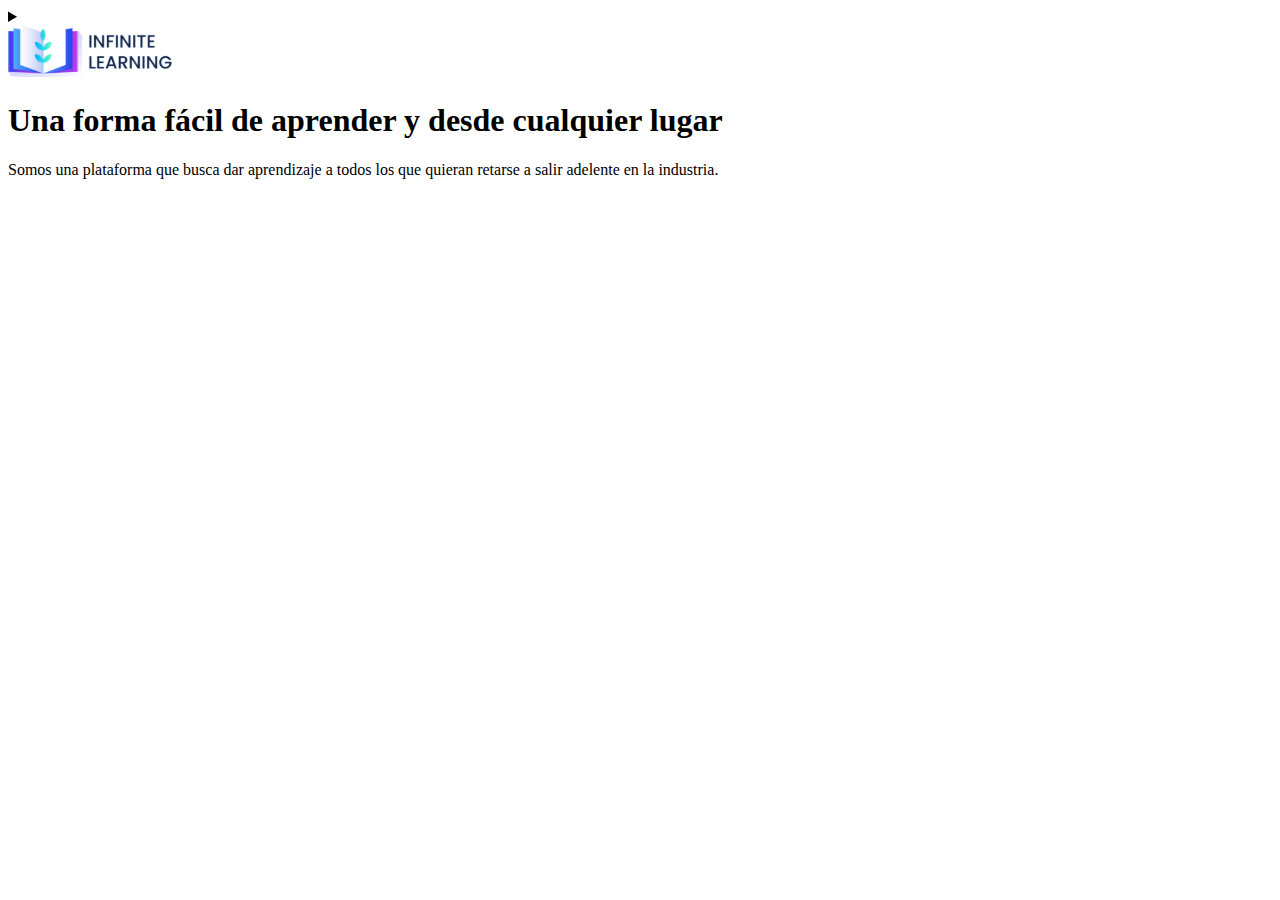
==== index.html @ 198f495c "html and images" ====
<!DOCTYPE html>
<html lang="es">
<head>
  <meta charset="UTF-8">
  <meta http-equiv="X-UA-Compatible" content="IE=edge">
  <meta name="viewport" content="width=device-width, initial-scale=1.0">
  <link rel="preconnect" href="https://fonts.googleapis.com">
  <link rel="preconnect" href="https://fonts.gstatic.com" crossorigin>
  <link href="https://fonts.googleapis.com/css2?family=Poppins:wght@400;500;600;700&display=swap" rel="stylesheet">
  <link rel="stylesheet" href="../sass/styles.css"/>
  <title>Home</title>
</head>
<body>
  <header>
    <details>
      <summary></summary>
      <nav class="menu">
        <a href="index.html">Home</a>
        <a href="../pages/courses.html">Cursos</a>
        <a href="../pages/blog.html">Blog</a>
        <a href="../pages/profile.html">Perfil</a>
        <a href="#link">Registrarse</a>
        <a href="#link">Iniciar Sesión</a>
      </nav>
    </details>
    <img class="header__logo" src="../images/logo-proyecto.svg" alt="">
  </header>
  <body>
    <div class="home">
      <div>
        <h1 class="home_title">Una forma fácil de aprender y desde cualquier lugar</h1>
        <p class="home__description">Somos una plataforma que busca dar aprendizaje a todos los que quieran retarse a salir adelente en la industria.</p>
      </div>
    </div>
  </body>
</html>
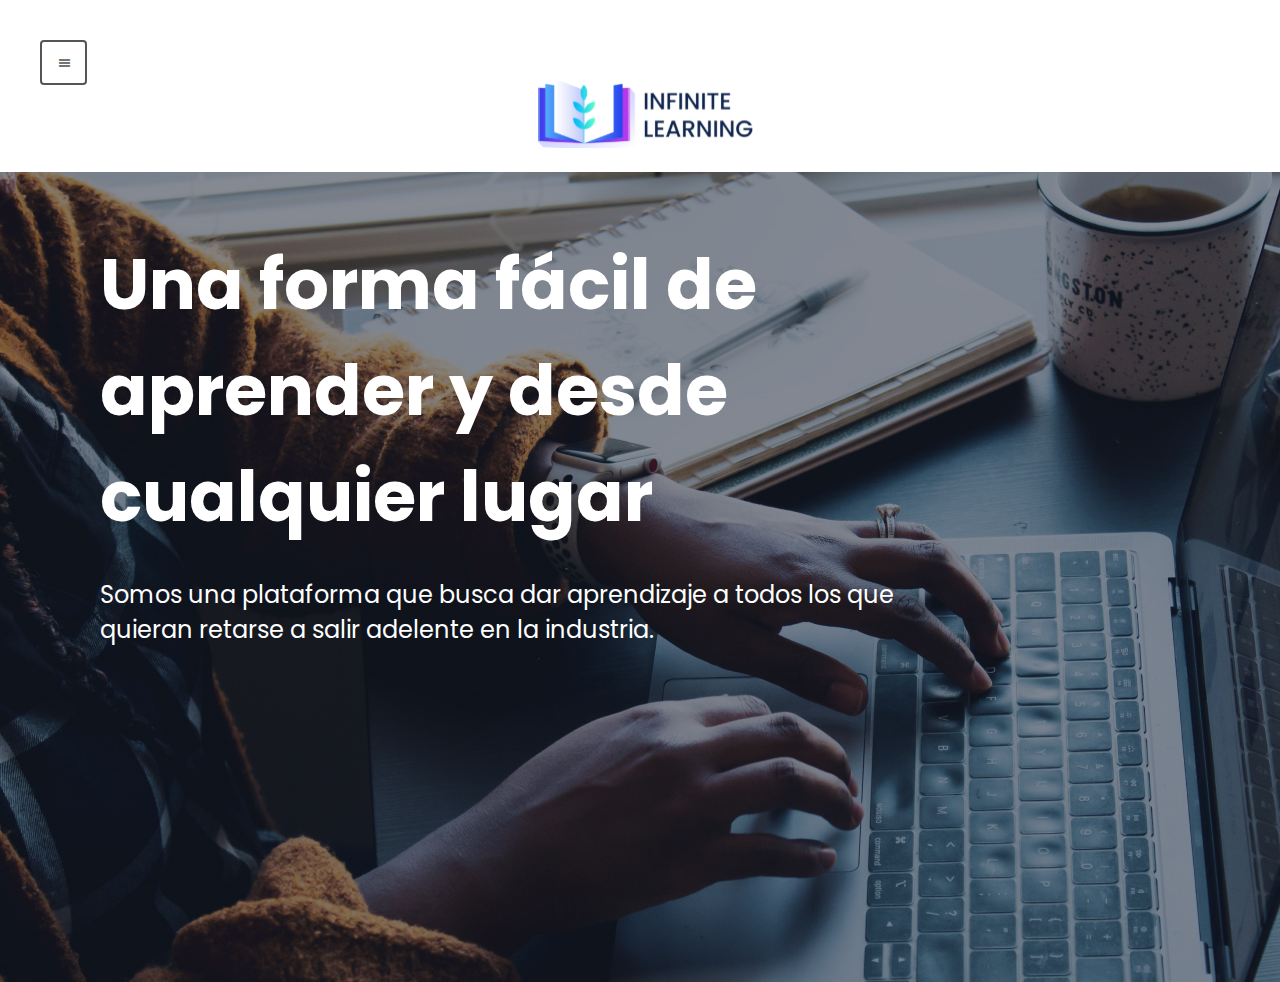
==== commit 71815bdb: "Some styles changes" ====
--- a/index.html
+++ b/index.html
@@ -7,7 +7,7 @@
   <link rel="preconnect" href="https://fonts.googleapis.com">
   <link rel="preconnect" href="https://fonts.gstatic.com" crossorigin>
   <link href="https://fonts.googleapis.com/css2?family=Poppins:wght@400;500;600;700&display=swap" rel="stylesheet">
-  <link rel="stylesheet" href="../sass/styles.css"/>
+  <link rel="stylesheet" href="./sass/styles.css"/>
   <title>Home</title>
 </head>
 <body>
--- a/sass/styles.css
+++ b/sass/styles.css
@@ -0,0 +1,1128 @@
+@import url("https://fonts.googleapis.com/css2?family=Poppins:wght@400;500;600;700&display=swap");
+@import url("https://fonts.googleapis.com/css2?family=Poppins:wght@400;500;600;700&display=swap");
+@import url("https://fonts.googleapis.com/css2?family=Poppins:wght@400;500;600;700&display=swap");
+@import url("https://fonts.googleapis.com/css2?family=Poppins:wght@400;500;600;700&display=swap");
+@import url("https://fonts.googleapis.com/css2?family=Poppins:wght@400;500;600;700&display=swap");
+@import url("https://fonts.googleapis.com/css2?family=Poppins:wght@400;500;600;700&display=swap");
+@import url("https://fonts.googleapis.com/css2?family=Poppins:wght@400;500;600;700&display=swap");
+@import url("https://fonts.googleapis.com/css2?family=Poppins:wght@400;500;600;700&display=swap");
+@import url("https://fonts.googleapis.com/css2?family=Poppins:wght@400;500;600;700&display=swap");
+body {
+  font-family: "Poppins", sans-serif;
+}
+
+.fonts {
+  color: #333333;
+}
+
+.fonts__h1 {
+  font-weight: 600;
+  font-size: 30px;
+}
+
+.fonts--flex {
+  display: flex;
+}
+
+.fonts__div--margin {
+  margin-right: 80px;
+  margin-left: 6px;
+}
+
+.fonts__h2 {
+  font-weight: 700;
+  font-size: 16px;
+}
+
+.fonts-poppins {
+  font-weight: 400;
+  font-size: 32px;
+  margin-top: 20px;
+}
+
+.fonts__p--bold {
+  font-weight: 700;
+  font-size: 55px;
+  margin-top: -13px;
+}
+
+.fonts__span {
+  margin-left: 20px;
+}
+
+.span1 {
+  margin-top: 28px;
+}
+
+.fonts__p--semibold {
+  font-weight: 600;
+  font-size: 40px;
+  margin-top: -40px;
+}
+
+.span2 {
+  margin-top: -14px;
+}
+
+.fonts__p--medium {
+  font-weight: 500;
+  font-size: 30px;
+  margin-top: -20px;
+}
+
+.span3 {
+  margin-top: -5px;
+}
+
+.fonts__p--regular {
+  font-size: 20px;
+  margin-top: -5px;
+}
+
+.span4 {
+  margin-top: -1px;
+}
+
+.color-title {
+  font-weight: 600;
+  font-size: 30px;
+  line-height: 45px;
+  color: #333333;
+}
+
+.color__principal {
+  width: 215px;
+  height: 50px;
+  background-color: #8244AB;
+  border-radius: 7px;
+  display: flex;
+  padding: 12px;
+}
+
+.color__text {
+  margin-left: 15px;
+  width: 48px;
+  font-weight: 600;
+  font-size: 10px;
+  line-height: 15px;
+  color: #FFFFFF;
+}
+
+.color__text--variant {
+  width: 59px;
+}
+
+.flex {
+  width: 230px;
+  height: 50px;
+  display: flex;
+  gap: 10px;
+  list-style: none;
+  padding: 0;
+}
+
+.flex__contain {
+  width: 50px;
+  height: 50px;
+  background: #CFB0E3;
+  border-radius: 11px;
+}
+
+.violet__1 li:nth-child(2) {
+  background: #9F69C3;
+}
+.violet__1 li:nth-child(3) {
+  background: #8244AB;
+}
+.violet__1 li:nth-child(4) {
+  background: #743D98;
+}
+
+.violet__2 li:nth-child(1) {
+  background: #653585;
+}
+.violet__2 li:nth-child(2) {
+  background: #572E72;
+}
+.violet__2 li:nth-child(3) {
+  background: #48265F;
+}
+.violet__2 li:nth-child(4) {
+  background: #3A1E4C;
+}
+
+.violet__3 li:nth-child(1) {
+  background: #2B1739;
+}
+.violet__3 li:nth-child(2) {
+  background: #1D0F26;
+}
+.violet__3 li:nth-child(3) {
+  background: #0E0813;
+}
+.violet__3 li:nth-child(4) {
+  background: #000000;
+}
+
+.secundario {
+  background: #3F75D9;
+}
+
+.blue__1 li:nth-child(1) {
+  background: #A9C1F0;
+}
+.blue__1 li:nth-child(2) {
+  background: #6A94E2;
+}
+.blue__1 li:nth-child(3) {
+  background: #3F75D9;
+}
+.blue__1 li:nth-child(4) {
+  background: #2964D0;
+}
+
+.blue__2 li:nth-child(1) {
+  background: #2457B6;
+}
+.blue__2 li:nth-child(2) {
+  background: #1F4B9C;
+}
+.blue__2 li:nth-child(3) {
+  background: #1A3E82;
+}
+.blue__2 li:nth-child(4) {
+  background: #153268;
+}
+
+.blue__3 li:nth-child(1) {
+  background: #0F254E;
+}
+.blue__3 li:nth-child(2) {
+  background: #0A1934;
+}
+.blue__3 li:nth-child(3) {
+  background: #050C1A;
+}
+.blue__3 li:nth-child(4) {
+  background: #050C1A;
+}
+
+.terciario {
+  background: #333333;
+}
+
+.gray__1 li:nth-child(1) {
+  background: #777777;
+}
+.gray__1 li:nth-child(2) {
+  background: #4A4A4A;
+}
+.gray__1 li:nth-child(3) {
+  background: #333333;
+}
+.gray__1 li:nth-child(4) {
+  background: #2D2D2D;
+}
+
+.gray__2 li:nth-child(1) {
+  background: #282828;
+}
+.gray__2 li:nth-child(2) {
+  background: #222222;
+}
+.gray__2 li:nth-child(3) {
+  background: #1C1C1C;
+}
+.gray__2 li:nth-child(4) {
+  background: #171717;
+}
+
+.gray__3 li:nth-child(1) {
+  background: #111111;
+}
+.gray__3 li:nth-child(2) {
+  background: #0B0B0B;
+}
+.gray__3 li:nth-child(3) {
+  background: #060606;
+}
+.gray__3 li:nth-child(4) {
+  background: #000000;
+}
+
+.contain {
+  display: flex;
+  gap: 24px;
+}
+
+.cards {
+  padding: 13px;
+}
+
+.card-content {
+  border: 4px solid #494949;
+  border-radius: 25px;
+  margin-bottom: 24px;
+}
+
+.card-content__img {
+  width: 100%;
+  border-radius: 20px;
+}
+
+.card-content__title {
+  font-weight: 600;
+  font-size: 27px;
+  line-height: 40px;
+  color: #333333;
+  margin-left: 11px;
+}
+
+.card-content__text {
+  font-weight: 400;
+  font-size: 13px;
+  color: #777777;
+  margin-left: 13px;
+}
+
+.card-content__button {
+  height: 25px;
+  border: 2px solid #3F75D9;
+  border-radius: 15px;
+  font-weight: 500;
+  font-size: 14px;
+  color: #3F75D9;
+  margin-left: 12px;
+  margin-bottom: 20px;
+}
+
+@media screen and (min-width: 720px) and (max-width: 1024px) {
+  cards {
+    width: 90%;
+    margin: 0 auto;
+  }
+  .cards-column {
+    display: flex;
+    justify-content: center;
+    margin: 0 auto;
+    flex-direction: column;
+    width: 70%;
+  }
+  .card-content {
+    width: auto;
+    text-align: center;
+  }
+  .card-content__title {
+    font-size: 29px;
+  }
+  .card-content__text {
+    font-size: 16px;
+    text-align: initial;
+  }
+  .card-content__button {
+    height: 32px;
+    font-size: 16px;
+  }
+}
+@media screen and (min-width: 1024px) {
+  .cards-column {
+    display: flex;
+    width: 100%;
+    gap: 38px;
+  }
+  .card-content {
+    border: 4px solid #494949;
+    border-radius: 25px;
+    margin-bottom: 24px;
+  }
+  .card-content__title {
+    font-size: 25px;
+  }
+  .card-content__text {
+    font-size: 16px;
+  }
+  .card-content__button {
+    height: 30px;
+    font-size: 16px;
+  }
+}
+body {
+  margin: 0 auto;
+}
+
+.home {
+  background-image: url(../../images/home-img.jpg);
+  height: 90vh;
+  background-repeat: no-repeat;
+}
+
+.home_title {
+  padding-top: 120px;
+  padding-left: 27px;
+  font-size: 40px;
+  color: #fff;
+  width: 85%;
+}
+
+.home__description {
+  padding-left: 32px;
+  color: #fff;
+  font-size: 19px;
+  width: 85%;
+}
+
+@media screen and (min-width: 720px) and (max-width: 1024px) {
+  .home {
+    height: 83vh;
+    margin-top: 49px;
+  }
+  .home_title {
+    padding-left: 50px;
+    font-size: 50px;
+  }
+  .home__description {
+    padding-left: 50px;
+    font-size: 25px;
+  }
+}
+@media screen and (min-width: 1024px) {
+  .home_title {
+    padding-left: 100px;
+    font-size: 70px;
+    padding-top: 60px;
+    width: 75%;
+  }
+  .home__description {
+    padding-left: 100px;
+    font-size: 24px;
+    width: 65%;
+    margin-top: -20px;
+  }
+}
+:root {
+  --primColor: #ffff ;
+  --secoColor: #555555;
+  --cornerRad: 4px;
+}
+
+body {
+  background-color: var(--primColor);
+}
+
+.header__logo {
+  width: 140px;
+  position: absolute;
+  left: 41%;
+  top: 9%;
+}
+
+details {
+  margin: 40px;
+}
+
+summary {
+  writing-mode: vertical-lr;
+  text-align: center;
+  padding: 12px 10px;
+  width: 23px;
+  height: 17px;
+  background-color: var(--primColor);
+  border: 2px solid var(--secoColor);
+  border-radius: var(--cornerRad);
+  color: var(--secoColor);
+  cursor: pointer;
+  -webkit-user-select: none;
+     -moz-user-select: none;
+          user-select: none;
+  outline: none;
+  transition: transform 200ms ease-in-out 0s;
+}
+
+summary::before,
+summary::after {
+  position: relative;
+  top: 0;
+  right: 0;
+}
+
+summary::before {
+  content: "";
+}
+
+summary::after {
+  content: "III";
+  letter-spacing: -1px;
+}
+
+summary:hover {
+  transform: scale(1.1);
+}
+
+summary::marker {
+  font-size: 0;
+}
+
+summary::-webkit-details-marker {
+  display: none;
+}
+
+details[open] .menu {
+  animation-name: menuAnim;
+}
+
+details[open] summary::before {
+  content: "X";
+}
+
+details[open] summary::after {
+  content: "";
+}
+
+.menu {
+  height: 0;
+  width: -moz-fit-content;
+  width: fit-content;
+  border-radius: var(--cornerRad);
+  background-color: var(--primColor);
+  box-shadow: 0 4px 12px 0 rgba(0, 0, 0, 0.2);
+  margin-top: 8px;
+  display: flex;
+  flex-direction: column;
+  justify-content: space-between;
+  overflow: hidden;
+  animation: closeMenu 300ms ease-in-out forwards;
+}
+
+.menu a {
+  padding: 12px 24px;
+  margin: 0 16px;
+  color: var(--secoColor);
+  border-bottom: 2px solid rgba(0, 0, 0, 0.1);
+  text-decoration: none;
+  text-align: center;
+  transition: filter 200ms linear 0s;
+}
+
+.menu a:nth-of-type(1) {
+  padding-top: 24px;
+}
+
+.menu a:nth-last-of-type(1) {
+  border-bottom: none;
+}
+
+.menu a:hover {
+  filter: brightness(200%);
+}
+
+details::before {
+  color: var(--secoColor);
+  position: absolute;
+  margin-left: 80px;
+  padding: 10px 10px;
+  opacity: 0.4;
+}
+
+details[open]::before {
+  animation: fadeMe 300ms linear forwards;
+}
+
+@keyframes menuAnim {
+  0% {
+    height: 0;
+  }
+  100% {
+    height: 312px;
+  }
+}
+@keyframes fadeMe {
+  0% {
+    opacity: 0.4;
+  }
+  100% {
+    opacity: 0;
+  }
+}
+@media screen and (min-width: 720px) and (max-width: 1024px) {
+  .header__logo {
+    width: 160px;
+    left: 42%;
+  }
+}
+@media screen and (min-width: 1024px) {
+  .header__logo {
+    width: 215px;
+    left: 42%;
+  }
+}
+header {
+  display: flex;
+  align-items: center;
+}
+
+.profile {
+  margin: 0 auto;
+  width: auto;
+  height: 80vh;
+}
+
+.profile__title {
+  font-size: 24px;
+  font-weight: 500;
+  text-align: right;
+  margin-right: 20px;
+}
+
+.profile__container--position {
+  width: auto;
+  height: 170px;
+  background-color: #F2F4F8;
+  margin: 5px 7px;
+  padding: 2px 8px;
+  border-radius: 15px;
+}
+
+.profile__container-a {
+  display: flex;
+  width: auto;
+  align-items: center;
+}
+
+.profile__container-user {
+  margin-left: 20px;
+  margin-top: 10px;
+}
+
+.profile__name-user {
+  font-size: 13px;
+  font-weight: 500;
+}
+
+.profile__user-twitter {
+  font-size: 11px;
+  position: relative;
+  bottom: 20px;
+}
+
+.profile-img {
+  width: 67px;
+}
+
+.profile__user {
+  width: auto;
+  padding: 0 20px;
+}
+
+.profile__info-user {
+  font-size: 10px;
+  width: auto;
+  border-bottom: 1px solid #BDBDBD;
+}
+
+.profile__colorBorder-user {
+  border: none;
+}
+
+.profile__subinfo-user {
+  font-size: 10px;
+  position: sticky;
+  left: 50%;
+  right: 30%;
+}
+
+.profile__subinfo1-user {
+  font-size: 10px;
+  position: sticky;
+  left: 50%;
+  right: 30%;
+}
+
+.profile__subinfo2-user {
+  font-size: 10px;
+  position: sticky;
+  left: 50%;
+  right: 30%;
+}
+
+.profile__positionsubtitle-curses {
+  text-align: right;
+  position: relative;
+  top: 16px;
+}
+
+.profile__curses {
+  width: auto;
+  padding: 0 20px;
+}
+
+.profile__title-curses {
+  font-size: 11px;
+}
+
+.profile__cont-curses {
+  position: relative;
+  top: 18px;
+  width: 70%;
+}
+
+.profile__bar-curses {
+  background: #BDBDBD;
+  border: 1px solid #BDBDBD;
+  border-radius: 20px;
+  width: auto;
+  height: 8px;
+  position: relative;
+  bottom: 5px;
+}
+
+.profile__barA-curses {
+  border: 1px solid #777777;
+  width: 70%;
+  height: 7px;
+  border-radius: 20px;
+  background: #777777;
+}
+
+.profile__barB-curses {
+  width: 40%;
+  border: 1px solid #777777;
+  height: 7px;
+  border-radius: 20px;
+  background: #777777;
+}
+
+.profile__container-btn {
+  display: grid;
+}
+
+.profile__btn {
+  width: 60%;
+  height: 38px;
+  margin-left: 10px;
+  margin-bottom: 2px;
+  border-radius: 15px;
+  background: #8244AB;
+  border: none;
+  font-size: 20px;
+  color: #fff;
+  display: flex;
+  justify-content: center;
+  align-items: center;
+  cursor: pointer;
+}
+
+.profile-img__btn::before {
+  content: url(/images/white-empty-heart.png);
+  position: relative;
+  width: 20%;
+}
+
+.profile-img__btn2::before {
+  content: url(/images/star.png);
+  position: relative;
+  width: 20%;
+}
+
+@media screen and (min-width: 720px) and (max-width: 1024px) {
+  .profile {
+    height: 90vh;
+  }
+  .profile__title {
+    font-size: 34px;
+  }
+  .profile__container--position {
+    height: 220px;
+  }
+  .profile__info-user {
+    font-size: 15px;
+  }
+  .profile__subinfo-user {
+    font-size: 15px;
+  }
+  .profile__subinfo1-user {
+    font-size: 15px;
+  }
+  .profile__subinfo2-user {
+    font-size: 15px;
+  }
+  .profile__container-a {
+    margin-left: 25px;
+  }
+  .profile__name-user {
+    font-size: 16px;
+  }
+  .profile__user-twitter {
+    font-size: 15px;
+  }
+  .profile__cont-curses {
+    top: 15px;
+  }
+  .profile__title-curses {
+    font-size: 16px;
+  }
+  .profile__bar-curses {
+    height: 15px;
+  }
+  .profile__barA-curses {
+    height: 14px;
+  }
+  .profile__barB-curses {
+    height: 14px;
+  }
+  .profile__container-btn {
+    display: flex;
+  }
+  .profile__btn {
+    width: 47%;
+  }
+}
+@media screen and (min-width: 1024px) {
+  .profile {
+    height: 100vh;
+  }
+  .profile__container--position {
+    display: flex;
+    height: 250px;
+    width: 90%;
+    margin-left: 50px;
+  }
+  .profile__container-a {
+    display: grid;
+    width: 35%;
+    margin-left: 20px;
+  }
+  .profile__title {
+    margin-right: 60px;
+    font-size: 34px;
+  }
+  .profile__user {
+    min-width: 700px;
+    padding: 0 20px;
+    margin-top: 60px;
+  }
+  .profile__container-user {
+    margin-left: 60px;
+    margin-top: 10px;
+  }
+  .profile-img {
+    width: 135px;
+    position: relative;
+    top: 12px;
+    left: 67px;
+  }
+  .profile__name-user {
+    font-size: 20px;
+    font-weight: 500;
+  }
+  .profile__user-twitter {
+    font-size: 17px;
+    position: relative;
+    bottom: 20px;
+    left: 6px;
+  }
+  .profile__info-user {
+    font-size: 20px;
+    font-weight: 500;
+    width: auto;
+  }
+  .profile__subinfo-user {
+    font-size: 20px;
+    left: 65%;
+    font-weight: 500;
+    width: auto;
+  }
+  .profile__subinfo1-user {
+    font-size: 20px;
+    left: 65%;
+    font-weight: 500;
+    width: auto;
+  }
+  .profile__subinfo2-user {
+    font-size: 20px;
+    left: 65%;
+    font-weight: 500;
+    width: auto;
+  }
+  .profile__curses {
+    width: 70%;
+    padding: 0 20px;
+  }
+  .profile__title-curses {
+    font-size: 20px;
+  }
+  .profile__positionsubtitle-curses {
+    text-align: right;
+    position: relative;
+    top: 6px;
+    left: 261px;
+  }
+  .profile__cont-curses {
+    margin-top: -38px;
+    width: 100%;
+  }
+  .profile__bar-curses {
+    width: 100%;
+    height: 22px;
+  }
+  .profile__barA-curses {
+    height: 21px;
+  }
+  .profile__barB-curses {
+    height: 21px;
+  }
+  .profile__container-btn {
+    display: flex;
+  }
+  .profile__btn {
+    width: 47%;
+    margin-top: 10px;
+  }
+}
+.container {
+  text-align: center;
+}
+
+.container__title {
+  font-weight: 600;
+  font-size: 48px;
+  color: #333333;
+}
+
+.container__text {
+  font-weight: 500;
+  font-size: 24px;
+  line-height: 37px;
+  color: #777777;
+  width: 360px;
+  margin: 0 auto;
+}
+
+@media screen and (min-width: 720px) and (max-width: 1024px) {
+  .container__title {
+    font-size: 56px;
+  }
+  .container__text {
+    font-size: 32px;
+    line-height: 40px;
+  }
+}
+@media screen and (min-width: 1024px) {
+  .container__title {
+    font-size: 95px;
+  }
+  .container__text {
+    font-size: 32px;
+    line-height: 48px;
+    width: 784px;
+  }
+}
+.cards {
+  padding: 13px;
+}
+
+.card-content {
+  border: 4px solid #494949;
+  border-radius: 25px;
+  margin-bottom: 24px;
+}
+
+.card-content__img {
+  width: 100%;
+  border-radius: 20px;
+}
+
+.card-content__title {
+  font-weight: 600;
+  font-size: 27px;
+  line-height: 40px;
+  color: #333333;
+  margin-left: 11px;
+}
+
+.card-content__text {
+  font-weight: 400;
+  font-size: 13px;
+  color: #777777;
+  margin-left: 13px;
+}
+
+.card-content__button {
+  height: 25px;
+  border: 2px solid #3F75D9;
+  border-radius: 15px;
+  font-weight: 500;
+  font-size: 14px;
+  color: #3F75D9;
+  margin-left: 12px;
+  margin-bottom: 20px;
+}
+
+@media screen and (min-width: 720px) and (max-width: 1024px) {
+  cards {
+    width: 90%;
+    margin: 0 auto;
+  }
+  .cards-column {
+    display: flex;
+    justify-content: center;
+    margin: 0 auto;
+    flex-direction: column;
+    width: 70%;
+  }
+  .card-content {
+    width: auto;
+    text-align: center;
+  }
+  .card-content__title {
+    font-size: 29px;
+  }
+  .card-content__text {
+    font-size: 16px;
+    text-align: initial;
+  }
+  .card-content__button {
+    height: 32px;
+    font-size: 16px;
+  }
+}
+@media screen and (min-width: 1024px) {
+  .cards-column {
+    display: flex;
+    width: 100%;
+    gap: 38px;
+  }
+  .card-content {
+    border: 4px solid #494949;
+    border-radius: 25px;
+    margin-bottom: 24px;
+  }
+  .card-content__title {
+    font-size: 25px;
+  }
+  .card-content__text {
+    font-size: 16px;
+  }
+  .card-content__button {
+    height: 30px;
+    font-size: 16px;
+  }
+}
+.container-butt {
+  text-align: center;
+}
+
+.container-butt__last {
+  height: 38px;
+  border: 3px solid #BDBDBD;
+  border-radius: 15px;
+  font-weight: 500;
+  font-size: 25px;
+  color: #777777;
+}
+
+@media screen and (min-width: 720px) and (max-width: 1024px) {
+  .container-butt__last {
+    height: 40px;
+    font-size: 16px;
+  }
+}
+@media screen and (min-width: 1024px) {
+  .container-butt__last {
+    height: 40px;
+    font-size: 28px;
+  }
+}
+.navigation {
+  margin-top: 46px;
+  margin-bottom: 56px;
+}
+
+.navigation__btn1 {
+  border: 3px solid #8244AB;
+  border-radius: 15px;
+  width: 271px;
+  height: 38px;
+  font-weight: 500;
+  font-size: 25px;
+  color: #8244AB;
+  margin-right: 23px;
+}
+
+.navigation__btn2 {
+  width: 139px;
+  height: 38px;
+  border: 3px solid #8244AB;
+  border-radius: 15px;
+  font-weight: 500;
+  font-size: 25px;
+  color: #8244AB;
+  margin-bottom: 24px;
+  margin-top: 24px;
+}
+
+.navigation__form {
+  position: relative;
+}
+
+@media screen and (min-width: 720px) and (max-width: 1024px) {
+  .navigation {
+    margin-left: 120px;
+  }
+  .navigation__btns {
+    margin-bottom: 23px;
+  }
+  .navigation__btn1 {
+    width: 350px;
+    height: 42px;
+  }
+  .navigation__btn2 {
+    width: 156px;
+    height: 42px;
+  }
+}
+@media screen and (min-width: 1024px) {
+  .navigation {
+    display: flex;
+    margin-top: 97px;
+    margin-bottom: 126px;
+    justify-content: space-between;
+    align-items: center;
+  }
+  .navigation__btn1 {
+    width: 280px;
+    height: 40px;
+    font-size: 26px;
+    margin-right: 23px;
+  }
+  .navigation__btn2 {
+    width: 140px;
+    height: 40px;
+    font-size: 26px;
+  }
+}
+.navigation__form::before {
+  content: url("/images/lupa.png");
+  position: absolute;
+  top: 7px;
+  left: 11px;
+}
+
+.form__search {
+  width: 355px;
+  height: 38px;
+  border: 3px solid #777777;
+  border-radius: 15px;
+}
+
+@media screen and (min-width: 720px) and (max-width: 1024px) {
+  .form__search {
+    width: 401px;
+    height: 40px;
+  }
+}
+@media screen and (min-width: 1024px) {
+  .form__search {
+    width: 480px;
+    height: 42px;
+  }
+}/*# sourceMappingURL=styles.css.map */